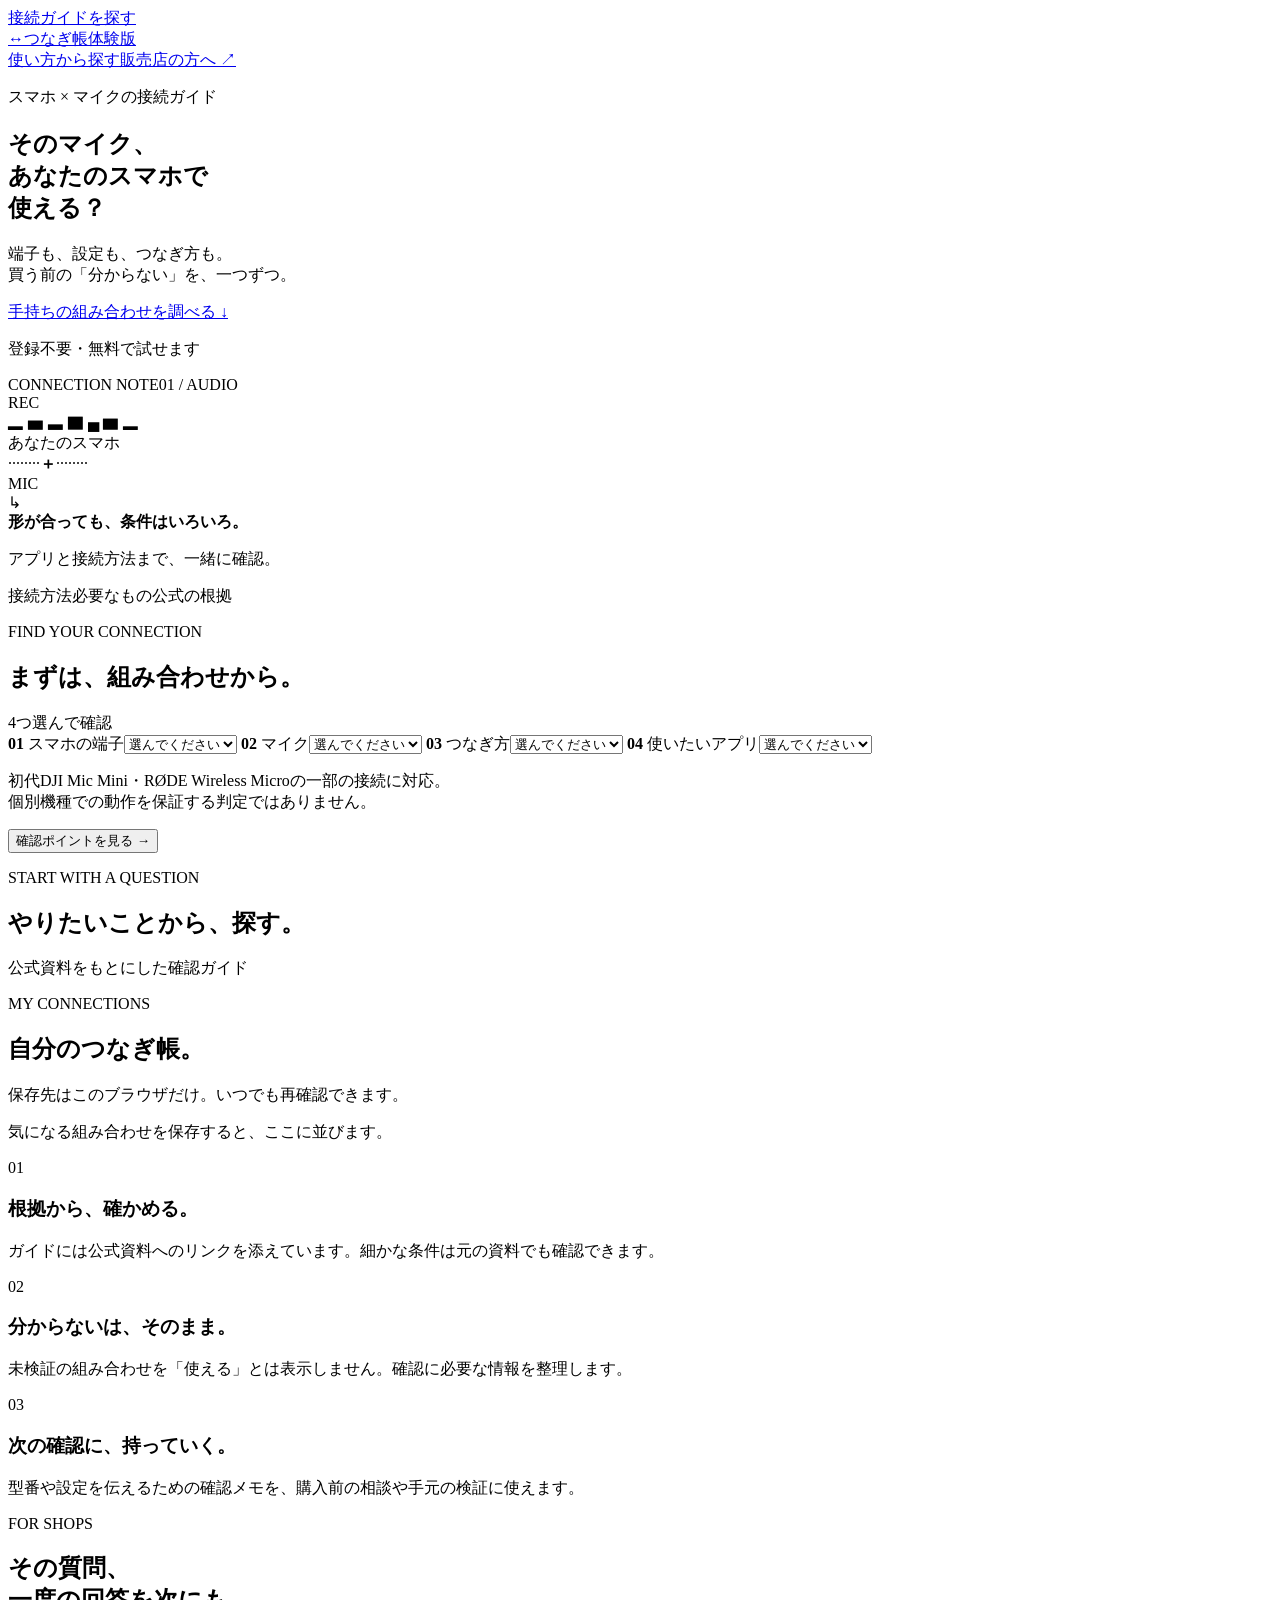
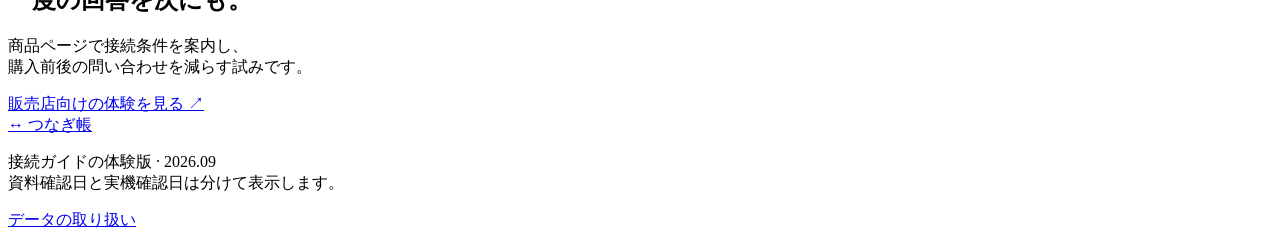
==== public/index.html @ 13379dd9 "Build local compatibility guides and retailer pilot experience" ====
<!doctype html>
<html lang="ja">
<head>
  <meta charset="utf-8"><meta name="viewport" content="width=device-width, initial-scale=1">
  <meta name="description" content="スマホとマイクの接続・設定を、公式資料とともに確認。つなぎ帳の体験版です。">
  <meta name="robots" content="noindex,nofollow"><title>つなぎ帳 — そのマイク、あなたのスマホで使える？</title>
  <link rel="stylesheet" href="/style.css"><script type="module" src="/app.mjs"></script>
</head>
<body>
<a class="skip" href="#finder">接続ガイドを探す</a>
<header class="site-header shell"><a class="brand" href="/"><span class="brand-mark" aria-hidden="true">↔</span>つなぎ帳<span class="beta">体験版</span></a><nav aria-label="メイン"><a href="#guides">使い方から探す</a><a href="/shops.html">販売店の方へ <span aria-hidden="true">↗</span></a></nav></header>
<main>
  <section class="hero shell">
    <div class="hero-copy"><p class="eyebrow"><span class="dot"></span> スマホ × マイクの接続ガイド</p><h1>そのマイク、<br>あなたのスマホで<br><span>使える？</span></h1><p class="lead">端子も、設定も、つなぎ方も。<br>買う前の「分からない」を、一つずつ。</p><a class="button primary" href="#finder">手持ちの組み合わせを調べる <span aria-hidden="true">↓</span></a><p class="fine">登録不要・無料で試せます</p></div>
    <div class="hero-board" aria-hidden="true"><div class="board-top"><span>CONNECTION NOTE</span><span>01 / AUDIO</span></div><div class="device-scene"><div class="phone-drawing"><div class="phone-notch"></div><div class="phone-screen"><div class="viewfinder">REC <i></i></div><div class="wave">▂ ▅ ▃ ▇ ▄ ▆ ▂</div><div class="screen-label">あなたのスマホ</div></div></div><div class="connection-line"><span>········</span><b>＋</b><span>········</span></div><div class="mic-drawing"><div class="mic-grill"></div><span>MIC</span><i></i></div></div><div class="board-note"><span class="note-symbol">↳</span><div><strong>形が合っても、条件はいろいろ。</strong><p>アプリと接続方法まで、一緒に確認。</p></div></div><div class="board-tags"><span>接続方法</span><span>必要なもの</span><span>公式の根拠</span></div></div>
  </section>
  <section id="finder" class="finder shell" aria-labelledby="finder-title">
    <div class="section-heading"><div><p class="eyebrow">FIND YOUR CONNECTION</p><h2 id="finder-title">まずは、組み合わせから。</h2></div><span class="step-caption">4つ選んで確認</span></div>
    <form id="search-form"><div class="form-grid">
      <label><span class="field-label"><b>01</b> スマホの端子</span><select name="phone" id="phone" required><option value="">選んでください</option></select></label>
      <label><span class="field-label"><b>02</b> マイク</span><select name="mic" id="mic" required><option value="">選んでください</option></select></label>
      <label><span class="field-label"><b>03</b> つなぎ方</span><select name="connection" id="connection" required><option value="">選んでください</option></select></label>
      <label><span class="field-label"><b>04</b> 使いたいアプリ</span><select name="app" id="app" required><option value="">選んでください</option></select></label>
    </div><div class="form-footer"><p>初代DJI Mic Mini・RØDE Wireless Microの一部の接続に対応。<br>個別機種での動作を保証する判定ではありません。</p><button class="button primary" type="submit">確認ポイントを見る <span aria-hidden="true">→</span></button></div></form>
    <p id="change-notice" role="status" class="fine"></p>
    <section id="result" class="result" aria-labelledby="result-title" hidden><p id="result-status" class="status-tag"></p><h3 id="result-title" tabindex="-1"></h3><p id="result-selection" class="fine"></p><p id="result-condition" class="notice" hidden></p><p id="result-summary"></p><ol id="connection-path" class="path"></ol><div class="result-columns"><div><h4>次に確認すること</h4><ol id="result-steps" class="steps"></ol></div><aside><h4>この情報の根拠</h4><div id="result-sources"></div><p id="result-date" class="fine"></p><p class="fine">つなぎ帳による実機確認：未実施<br>型番・OS・アプリ版ごとの確認が必要です。</p></aside></div><p id="result-caution" class="notice"></p><div class="actions"><button id="save-answer" class="button secondary" type="button">この組み合わせを保存</button><button id="download-answer" class="text-button" type="button">確認メモをダウンロード ↗</button><button id="copy-link" class="text-button" type="button">リンクをコピー</button></div><p id="answer-message" class="fine" role="status"></p></section>
  </section>
  <section id="guides" class="shell guides" aria-labelledby="guides-title"><div class="section-heading"><div><p class="eyebrow">START WITH A QUESTION</p><h2 id="guides-title">やりたいことから、探す。</h2></div><p class="fine">公式資料をもとにした確認ガイド</p></div><div id="example-list" class="card-grid"></div></section>
  <section class="shell notebook" aria-labelledby="saved-title"><div><p class="eyebrow">MY CONNECTIONS</p><h2 id="saved-title">自分のつなぎ帳。</h2><p class="fine">保存先はこのブラウザだけ。いつでも再確認できます。</p></div><div id="saved-list"><p class="empty-note">気になる組み合わせを保存すると、ここに並びます。</p></div></section>
  <section class="shell principles"><div><span>01</span><h3>根拠から、確かめる。</h3><p>ガイドには公式資料へのリンクを添えています。細かな条件は元の資料でも確認できます。</p></div><div><span>02</span><h3>分からないは、そのまま。</h3><p>未検証の組み合わせを「使える」とは表示しません。確認に必要な情報を整理します。</p></div><div><span>03</span><h3>次の確認に、持っていく。</h3><p>型番や設定を伝えるための確認メモを、購入前の相談や手元の検証に使えます。</p></div></section>
  <section class="shell shop-banner"><div><p class="eyebrow">FOR SHOPS</p><h2>その質問、<br>一度の回答を次にも。</h2><p>商品ページで接続条件を案内し、<br>購入前後の問い合わせを減らす試みです。</p></div><a class="button secondary" href="/shops.html">販売店向けの体験を見る ↗</a></section>
</main>
<footer class="shell site-footer"><a class="brand" href="/">↔ つなぎ帳</a><p>接続ガイドの体験版 · 2026.09<br>資料確認日と実機確認日は分けて表示します。</p><a href="/shops.html#privacy">データの取り扱い</a></footer>
<noscript><p class="shell notice">接続ガイドの検索にはJavaScriptが必要です。販売店向けページの資料リンクもご利用ください。</p></noscript>
</body></html>
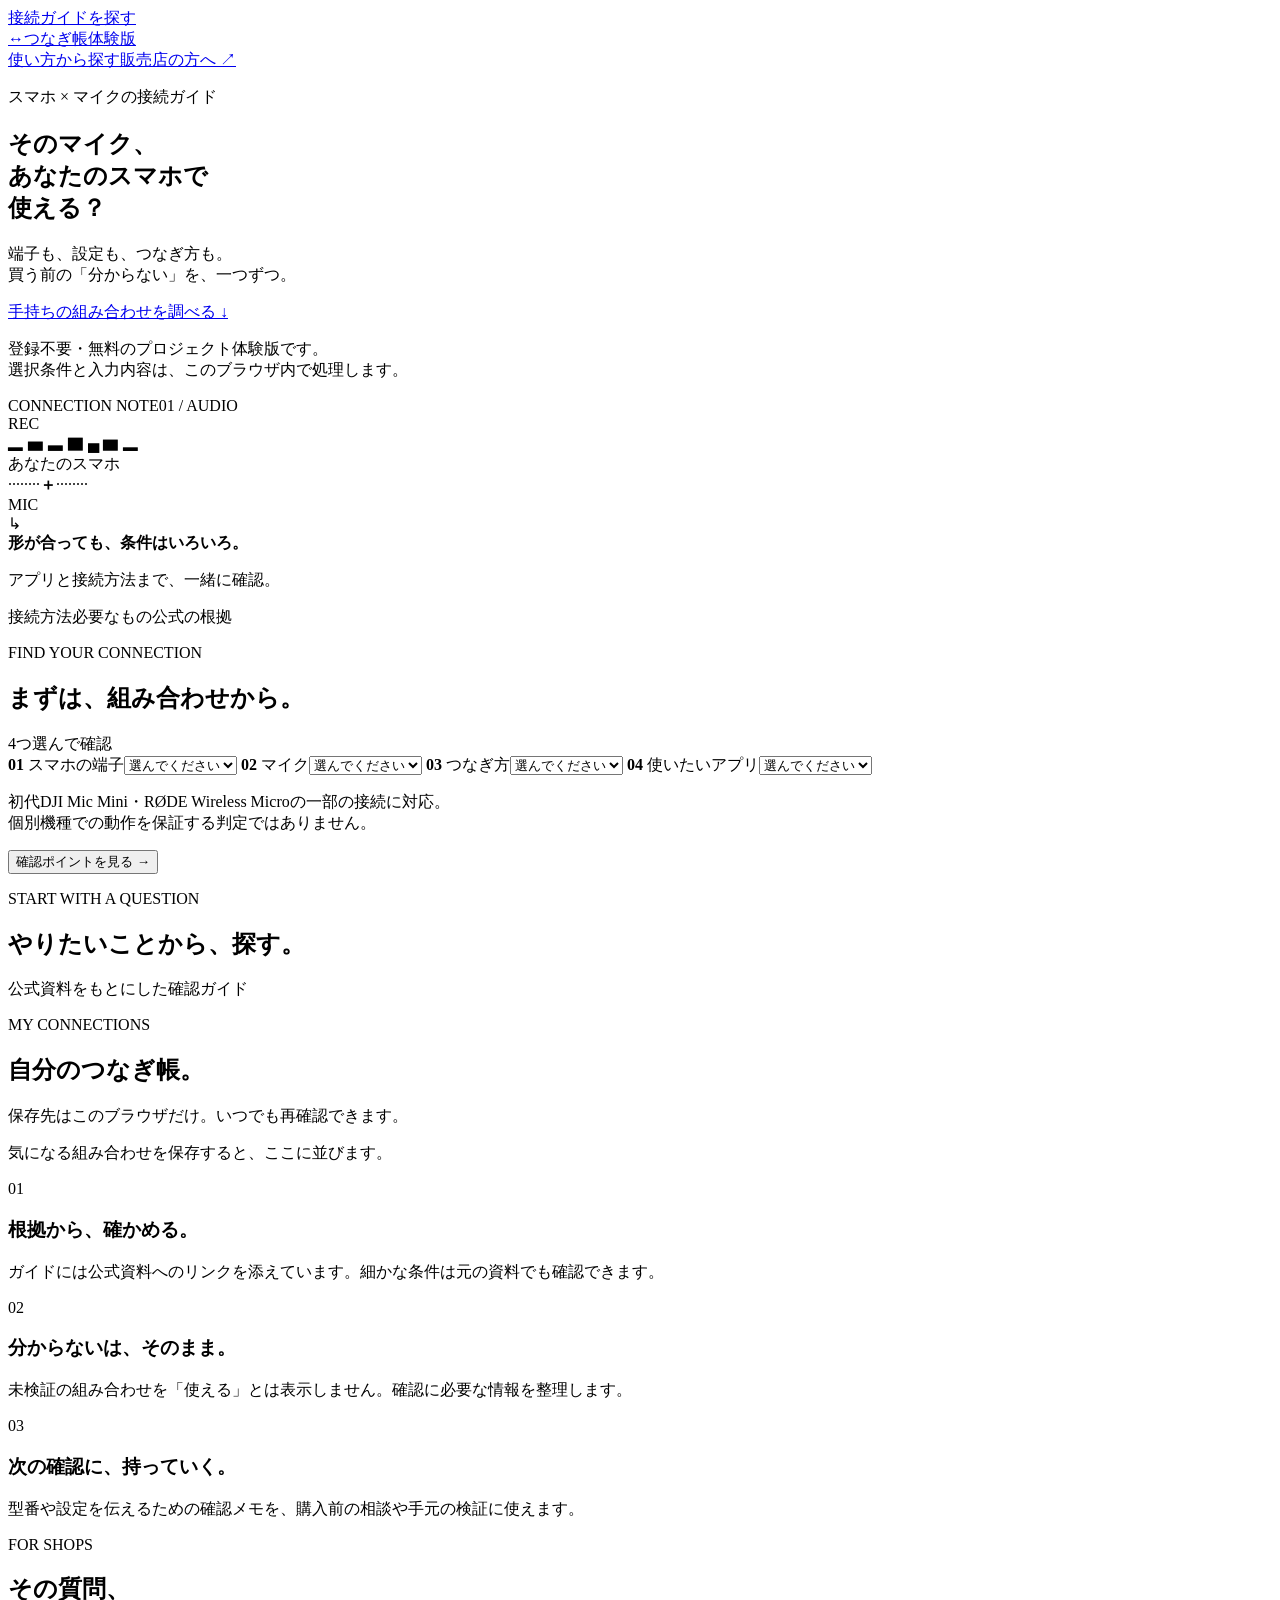
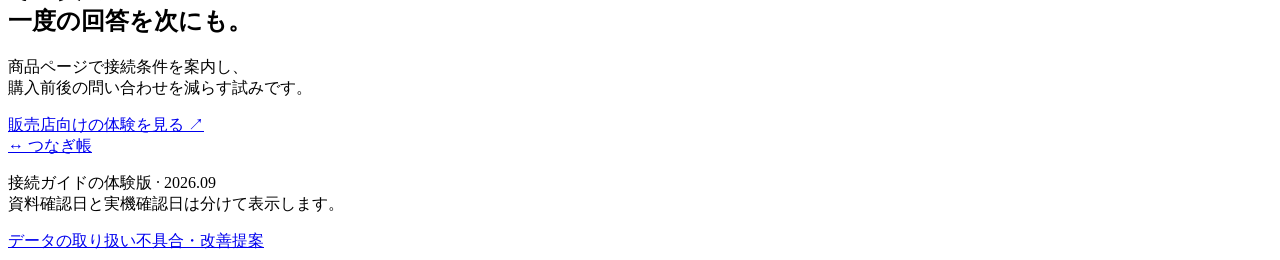
==== commit 50035819: "Prepare the free static demo for GitHub Pages publication" ====
--- a/public/index.html
+++ b/public/index.html
@@ -2,6 +2,8 @@
 <html lang="ja">
 <head>
   <meta charset="utf-8"><meta name="viewport" content="width=device-width, initial-scale=1">
+  <meta http-equiv="Content-Security-Policy" content="default-src 'self'; script-src 'self'; style-src 'self'; img-src 'self' data:; connect-src 'none'; frame-src 'self'; object-src 'none'; base-uri 'none'; form-action 'none'">
+  <meta name="referrer" content="no-referrer">
   <meta name="description" content="スマホとマイクの接続・設定を、公式資料とともに確認。つなぎ帳の体験版です。">
   <meta name="robots" content="noindex,nofollow"><title>つなぎ帳 — そのマイク、あなたのスマホで使える？</title>
   <link rel="stylesheet" href="/style.css"><script type="module" src="/app.mjs"></script>
@@ -11,7 +13,7 @@
 <header class="site-header shell"><a class="brand" href="/"><span class="brand-mark" aria-hidden="true">↔</span>つなぎ帳<span class="beta">体験版</span></a><nav aria-label="メイン"><a href="#guides">使い方から探す</a><a href="/shops.html">販売店の方へ <span aria-hidden="true">↗</span></a></nav></header>
 <main>
   <section class="hero shell">
-    <div class="hero-copy"><p class="eyebrow"><span class="dot"></span> スマホ × マイクの接続ガイド</p><h1>そのマイク、<br>あなたのスマホで<br><span>使える？</span></h1><p class="lead">端子も、設定も、つなぎ方も。<br>買う前の「分からない」を、一つずつ。</p><a class="button primary" href="#finder">手持ちの組み合わせを調べる <span aria-hidden="true">↓</span></a><p class="fine">登録不要・無料で試せます</p></div>
+    <div class="hero-copy"><p class="eyebrow"><span class="dot"></span> スマホ × マイクの接続ガイド</p><h1>そのマイク、<br>あなたのスマホで<br><span>使える？</span></h1><p class="lead">端子も、設定も、つなぎ方も。<br>買う前の「分からない」を、一つずつ。</p><a class="button primary" href="#finder">手持ちの組み合わせを調べる <span aria-hidden="true">↓</span></a><p class="fine">登録不要・無料のプロジェクト体験版です。<br>選択条件と入力内容は、このブラウザ内で処理します。</p></div>
     <div class="hero-board" aria-hidden="true"><div class="board-top"><span>CONNECTION NOTE</span><span>01 / AUDIO</span></div><div class="device-scene"><div class="phone-drawing"><div class="phone-notch"></div><div class="phone-screen"><div class="viewfinder">REC <i></i></div><div class="wave">▂ ▅ ▃ ▇ ▄ ▆ ▂</div><div class="screen-label">あなたのスマホ</div></div></div><div class="connection-line"><span>········</span><b>＋</b><span>········</span></div><div class="mic-drawing"><div class="mic-grill"></div><span>MIC</span><i></i></div></div><div class="board-note"><span class="note-symbol">↳</span><div><strong>形が合っても、条件はいろいろ。</strong><p>アプリと接続方法まで、一緒に確認。</p></div></div><div class="board-tags"><span>接続方法</span><span>必要なもの</span><span>公式の根拠</span></div></div>
   </section>
   <section id="finder" class="finder shell" aria-labelledby="finder-title">
@@ -30,6 +32,6 @@
   <section class="shell principles"><div><span>01</span><h3>根拠から、確かめる。</h3><p>ガイドには公式資料へのリンクを添えています。細かな条件は元の資料でも確認できます。</p></div><div><span>02</span><h3>分からないは、そのまま。</h3><p>未検証の組み合わせを「使える」とは表示しません。確認に必要な情報を整理します。</p></div><div><span>03</span><h3>次の確認に、持っていく。</h3><p>型番や設定を伝えるための確認メモを、購入前の相談や手元の検証に使えます。</p></div></section>
   <section class="shell shop-banner"><div><p class="eyebrow">FOR SHOPS</p><h2>その質問、<br>一度の回答を次にも。</h2><p>商品ページで接続条件を案内し、<br>購入前後の問い合わせを減らす試みです。</p></div><a class="button secondary" href="/shops.html">販売店向けの体験を見る ↗</a></section>
 </main>
-<footer class="shell site-footer"><a class="brand" href="/">↔ つなぎ帳</a><p>接続ガイドの体験版 · 2026.09<br>資料確認日と実機確認日は分けて表示します。</p><a href="/shops.html#privacy">データの取り扱い</a></footer>
+<footer class="shell site-footer"><a class="brand" href="/">↔ つなぎ帳</a><p>接続ガイドの体験版 · 2026.09<br>資料確認日と実機確認日は分けて表示します。</p><a href="/shops.html#privacy">データの取り扱い</a><a href="/shops.html#contact">不具合・改善提案</a></footer>
 <noscript><p class="shell notice">接続ガイドの検索にはJavaScriptが必要です。販売店向けページの資料リンクもご利用ください。</p></noscript>
 </body></html>
